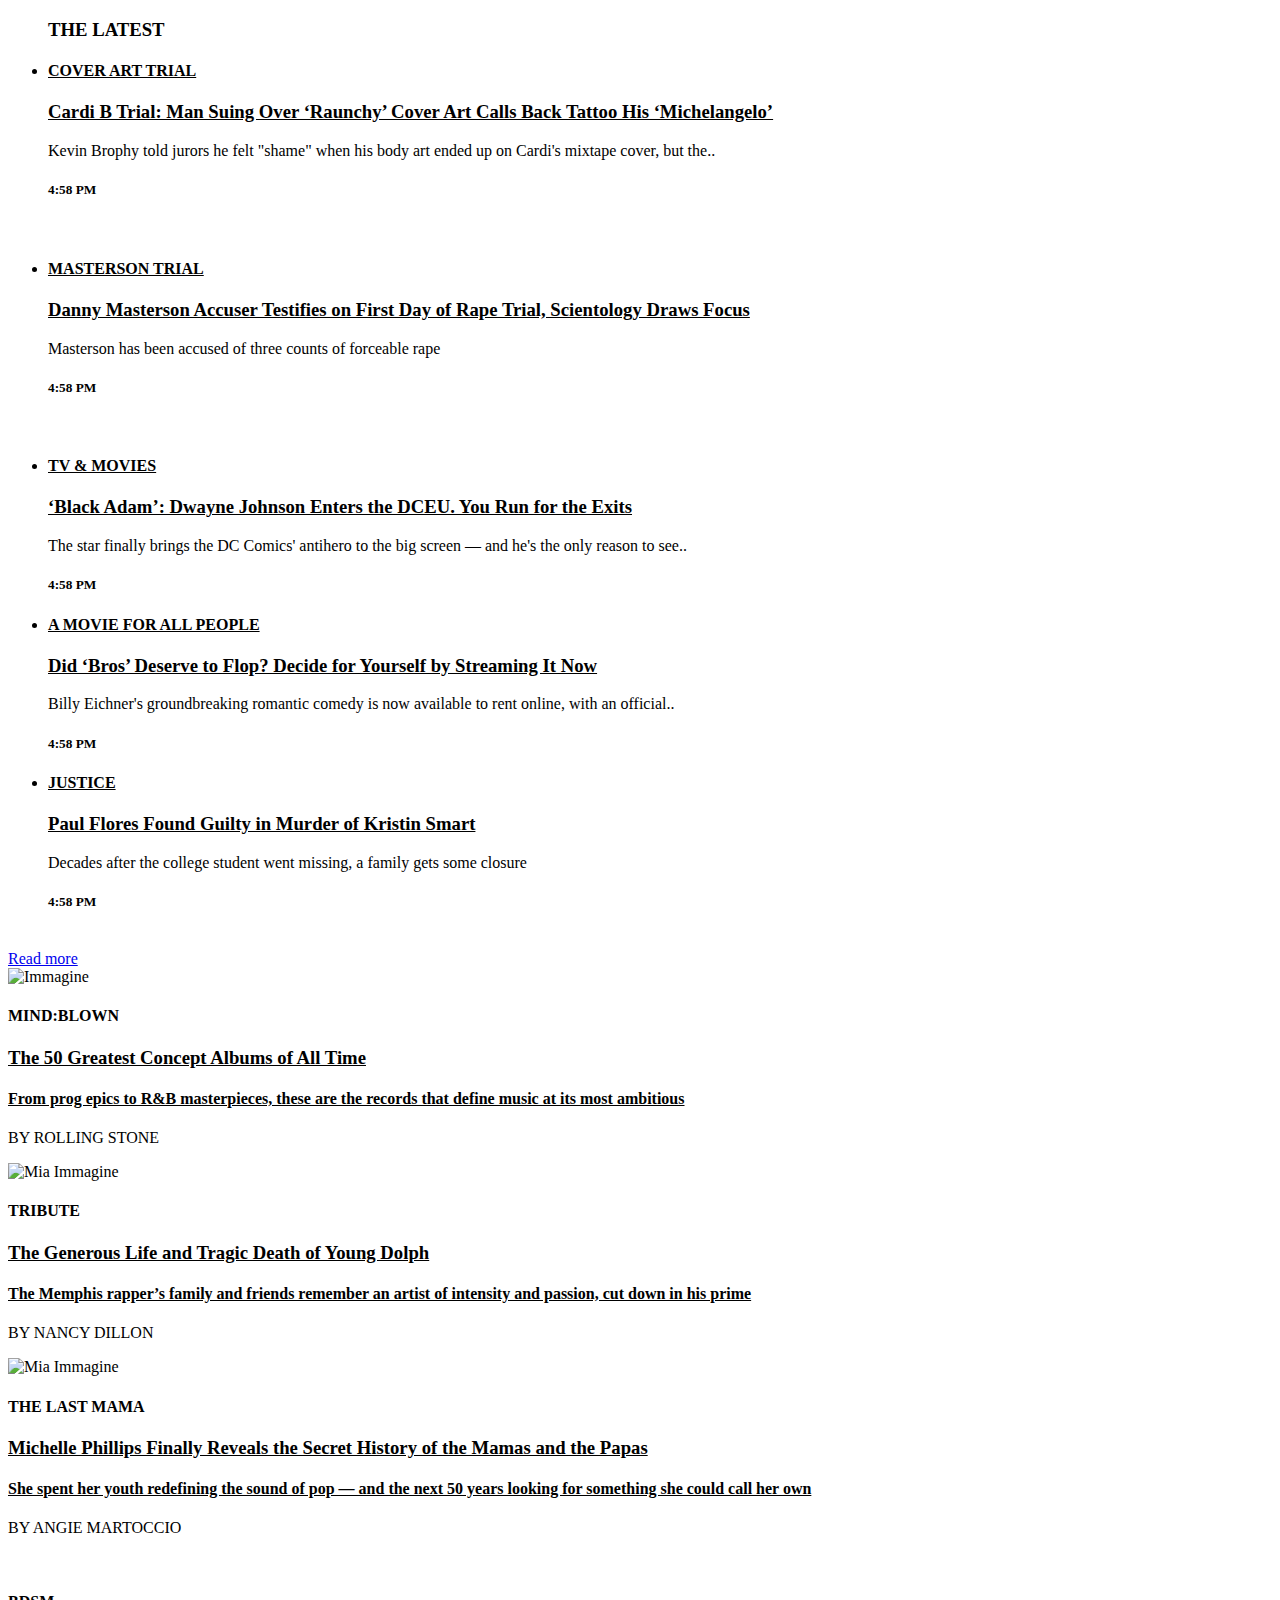
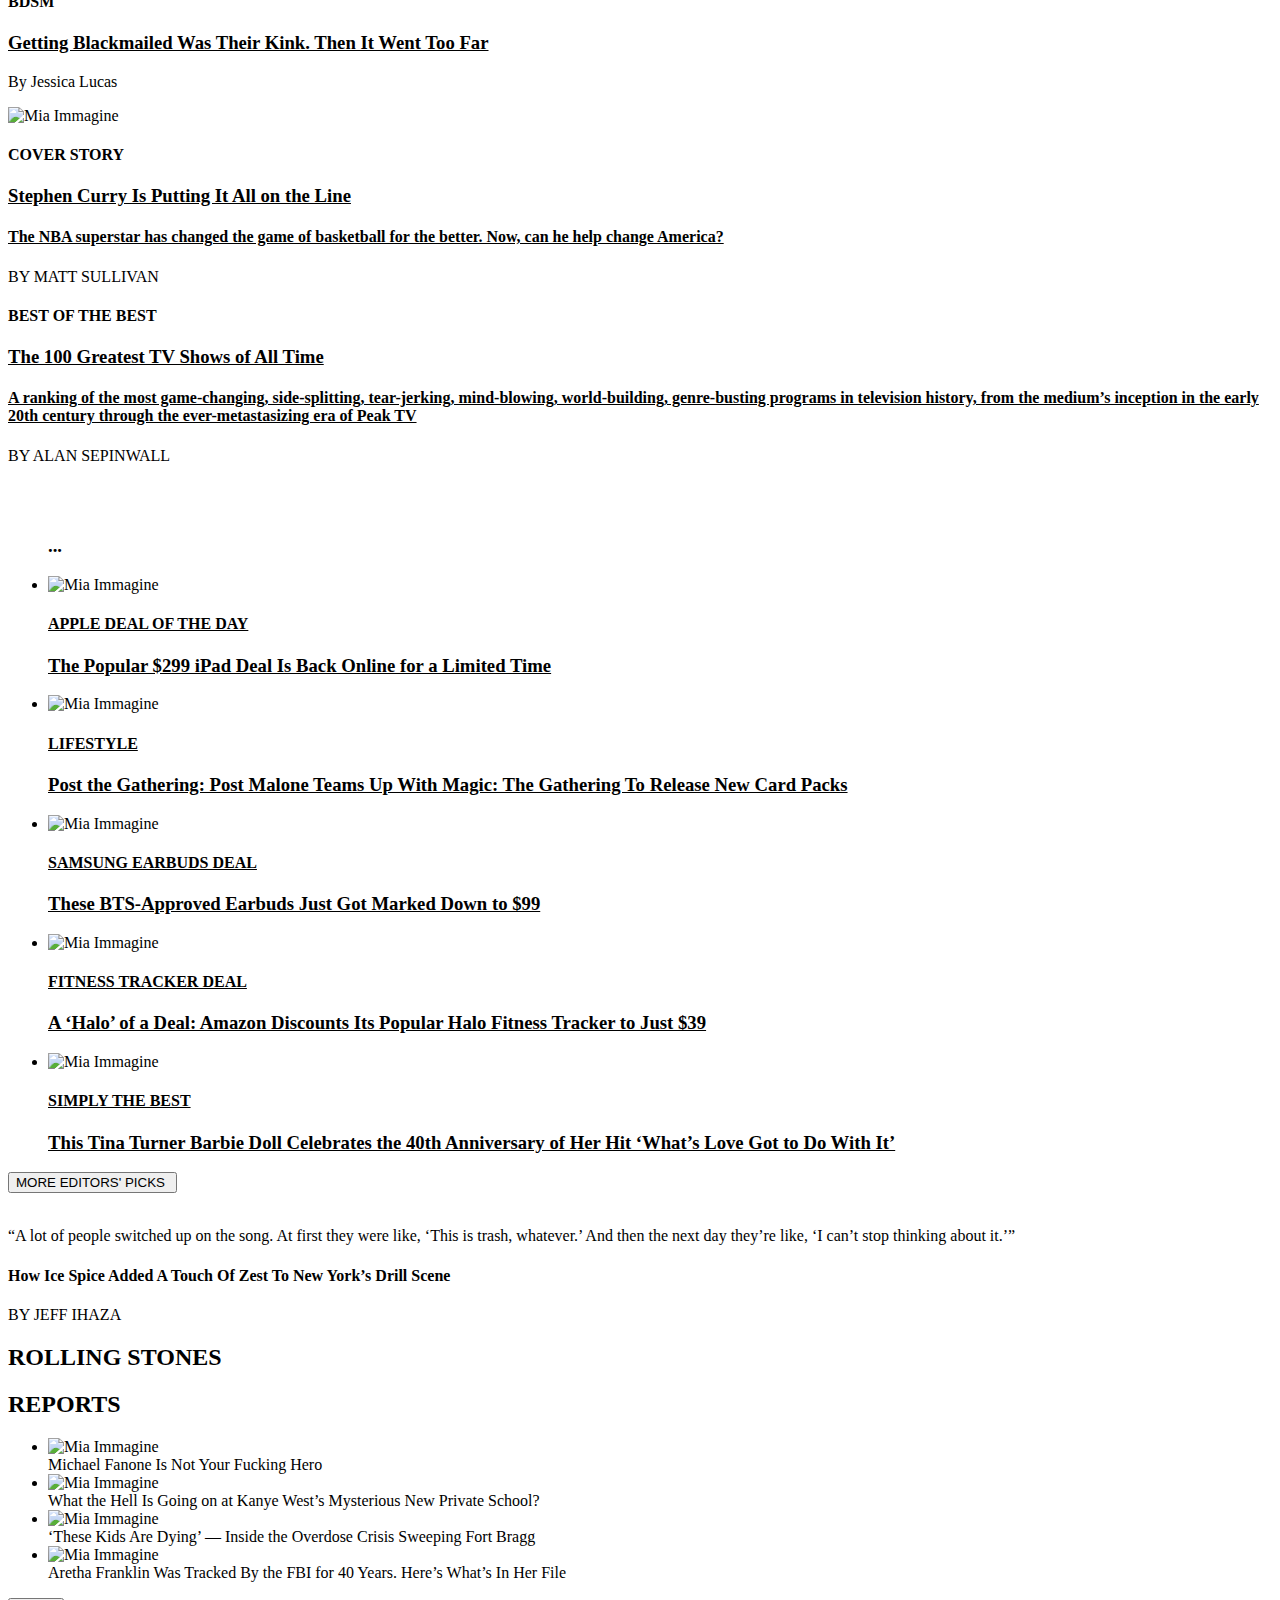
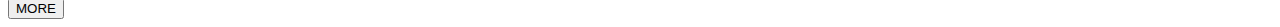
==== Index.html @ 1008a8c2 "Update Index.html" ====
<!DOCTYPE html>
<html lang="en">
<head>
    <meta charset="UTF-8">
    <meta http-equiv="X-UA-Compatible" content="IE=edge">
    <meta name="viewport" content="width=device-width, initial-scale=1.0">
    <title>Progetto RollingStone</title>
</head>
<body>
<div class="body2" >
 
     
    <div class="sideMenu"> 

    <section class="secondaryNews ">   
      

      <div> <ul> <h3 class="intTitle">THE LATEST</h3>
       
      <li>  <div><h4 class="Titlepost" ><strong><u>COVER ART TRIAL</u></strong></h4></div>
        <div><h3 class="title"><strong><u>Cardi B Trial: Man Suing Over ‘Raunchy’ Cover Art Calls Back Tattoo His ‘Michelangelo’</u></strong></h3></div>
        <div><p class="description">Kevin Brophy told jurors he felt "shame" when his body art ended up on Cardi's mixtape cover, but the..</p></div>
        <div><h5 class="timeDate">4:58 PM</h5>
      </li>  
    
       <br>     

      
       
        <li>  <div><h4 class="Titlepost" ><strong><u>MASTERSON TRIAL</u></strong></h4></div>
         <div><h3 class="title"><strong><u>Danny Masterson Accuser Testifies on First Day of Rape Trial, Scientology Draws Focus</u></strong></h3></div>
         <div><p class="description">Masterson has been accused of three counts of forceable rape</p></div>
         <div><h5 class="timeDate">4:58 PM</h5>
        </li>  

        <br>

        
       
        <li>  <div><h4 class="Titlepost" ><strong><u>TV & MOVIES</u></strong></h4></div>
         <div><h3 class="title"><strong><u>‘Black Adam’: Dwayne Johnson Enters the DCEU. You Run for the Exits</u></strong></h3></div>
         <div><p class="description">The star finally brings the DC Comics' antihero to the big screen — and he's the only reason to see.. </p></div>
         <div><h5 class="timeDate">4:58 PM</h5>
        </li>  


        <li><div><h4 class="Titlepost" ><strong><u>A MOVIE FOR ALL PEOPLE</u></strong></h4></div>
            <div><h3 class="title"><strong><u>Did ‘Bros’ Deserve to Flop? Decide for Yourself by Streaming It Now</u></strong></h3></div>
            <div><p class="description">Billy Eichner's groundbreaking romantic comedy is now available to rent online, with an official..</p></div>
            <div><h5 class="timeDate">4:58 PM</h5>
        </li>  

        <li> <div><h4 class="Titlepost" ><strong><u>JUSTICE</u></strong></h4></div>
            <div><h3 class="title"><strong><u>Paul Flores Found Guilty in Murder of Kristin Smart</u></strong></h3></div>
            <div><p class="description">Decades after the college student went missing, a family gets some closure</p></div>
            <div><h5 class="timeDate">4:58 PM</h5>
        </li>  

        </ul>

        <br>
        <span>
         <a href="https://www.rollingstone.com/2022/10/" class="readMore">

            Read more
         </a>
       
      </div></span>   

    </section>    
  
        </div > 

  <div class="contentPostPrimary">
  
    <section class="NewsCentralBorder"> 
        <div class="NewsCentralInner">
         <div class="primaryPost">
            <div class="imagePrimaryPost"><img src="https://www.rollingstone.com/wp-content/uploads/2022/10/concept-albums-2.jpg?w=680&h=453&crop=1" alt="Immagine"></div>
            <div><h4 class="TitlePost">MIND:BLOWN </h4></div>
            <div><h3 class="title" ><strong><u>The 50 Greatest Concept Albums of All Time</u></strong></h3></div>
            <div><h4 class="description"><strong><u>From prog epics to R&B masterpieces, these are the records that define music at its most ambitious</u></strong></h4></div>
            <div><p class="author">BY ROLLING STONE</p></div>
          </div> 
             <div class="primaryPost">
                <div class="imagePrimaryPostSide"><img src="https://www.rollingstone.com/wp-content/uploads/2022/10/9N6A0493-copyx.jpg?w=225&h=225&crop=1" alt="Mia Immagine"></div>
                <div><h4 class="TitlePost">TRIBUTE </h4></div>
                <div><h3 class="title" ><strong><u>The Generous Life and Tragic Death of Young Dolph</u></strong></h3></div>
                <div><h4 class="description"><strong><u>The Memphis rapper’s family and friends remember an artist
                    of intensity and passion, cut down in his prime</u></strong></h4></div>
                <div><p class="author">BY NANCY DILLON</p></div>
               
             </div>
                <div class="primaryPost">
                    <div class="imagePrimaryPostSide"><img src="https://www.rollingstone.com/wp-content/uploads/2022/10/RS_Michelle-Phillips-002-1.jpg?w=225&h=225&crop=1" alt="Mia Immagine"></div>
                    <div><h4 class="TitlePost">THE LAST MAMA </h4></div>
                    <div><h3 class="title" ><strong><u>Michelle Phillips Finally Reveals the Secret History of the Mamas and the Papas</u></strong></h3></div>
                    <div><h4 class="description"><strong><u>She spent her youth redefining the sound of pop — and the next 50 years looking for something she could call her own</u></strong></h4></div>
                    <div><p class="author">BY ANGIE MARTOCCIO</p></div>
                </div>   
            <br>

            <div class="primaryPost">
                <div><h4 class="TitlePost">BDSM </h4></div>
                <div><h3 class="title" ><strong><u> Getting Blackmailed Was Their Kink. Then It Went Too Far</u></strong></h3></div>
                <div> <p class="author">By Jessica Lucas </p></div>
               
            </div>    
            
        </div>

        <div class="NewsCentralDown">
            <div class="primaryPost">
                <div class="imagePrimaryPost"><img src="https://www.rollingstone.com/wp-content/uploads/2022/09/Q194_AWA_StephenCurryXRollingStone_018_08_FNL_HPcrop.jpg?w=680&h=453&crop=1" alt="Mia Immagine"></div> 
               <div><h4 class="TitlePost">COVER STORY </h4></div>
               <div><h3 class="title" ><strong><u>Stephen Curry Is Putting It All on the Line</u></strong></h3></div>
               <div><h4 class="description"><strong><u>The NBA superstar has changed the game of basketball for the better. Now, can he help change America?</u></strong></h4></div>
               <div><p class="author">BY MATT SULLIVAN</p></div>
             </div> 

                <div class="primaryPost">
                   <div><h4 class="TitlePost">BEST OF THE BEST</h4></div>
                   <div><h3 class="title" ><strong><u>The 100 Greatest TV Shows of All Time</u></strong></h3></div>
                   <div><h4 class="description"><strong><u>A ranking of the most game-changing, side-splitting, tear-jerking, mind-blowing, world-building,
                     genre-busting programs in television history, from the medium’s inception in the early 20th century through the ever-metastasizing era of Peak TV</u></strong></h4></div>
                   <div><p class="author">BY ALAN SEPINWALL</p></div>
                </div>            
        </div>        

     </section>
    </div> 

        <br> <br>
    
  <section>    
   <div class="storyGrid">

        <div class="reccomends">
            <div> <ul> <h3 class="intTitle">...</h3>
       
            <li> 
                <div class="imageIconPost"><img src="https://www.rollingstone.com/wp-content/uploads/2022/08/best-ipad-deal.jpg?w=225&h=225&crop=1&resize=300%2C300" alt="Mia Immagine"></div>
                 <div><h4 class="Titlepost" ><strong><u>APPLE DEAL OF THE DAY</u></strong></h4></div>
              <div><h3 class="title"><strong><u>The Popular $299 iPad Deal Is Back Online for a Limited Time</u></strong></h3></div>
             
            </li>  
          
            <li> 
                <div class="imageIconPost"><img src="https://www.rollingstone.com/wp-content/uploads/2022/10/Posts-Citadel-art.jpg?w=225&h=225&crop=1" alt="Mia Immagine"></div>
                 <div><h4 class="Titlepost" ><strong><u>LIFESTYLE</u></strong></h4></div>
                <div><h3 class="title"><strong><u>Post the Gathering: Post Malone Teams Up With Magic: The Gathering To Release New Card Packs</u></strong></h3></div>
               
              </li>  

              <li> 
                <div class="imageIconPost"><img src="https://www.rollingstone.com/wp-content/uploads/2022/10/bts-samsung-galaxy-buds-deal.webp?w=225&h=225&crop=1" alt="Mia Immagine"></div>
                 <div><h4 class="Titlepost" ><strong><u>SAMSUNG EARBUDS DEAL</u></strong></h4></div>
                <div><h3 class="title"><strong><u>These BTS-Approved Earbuds Just Got Marked Down to $99</u></strong></h3></div>
               
              </li>  
            
              <li> 
                <div class="imageIconPost"><img src="https://www.rollingstone.com/wp-content/uploads/2021/11/Halo_App_and_Halo_Band.jpeg?w=225&h=225&crop=1" alt="Mia Immagine"></div>
                 <div><h4 class="Titlepost" ><strong><u>FITNESS TRACKER DEAL</u></strong></h4></div>
                <div><h3 class="title"><strong><u>A ‘Halo’ of a Deal: Amazon Discounts Its Popular Halo Fitness Tracker to Just $39</u></strong></h3></div>
               
              </li>  
              <li>
                <div class="imageIconPost"><img src="https://www.rollingstone.com/wp-content/uploads/2022/10/HCB98_W_22_260.jpg?w=225&h=225&crop=1" alt="Mia Immagine"></div> 
                 <div><h4 class="Titlepost" ><strong><u>SIMPLY THE BEST</u></strong></h4></div>
                <div><h3 class="title"><strong><u>This Tina Turner Barbie Doll Celebrates the 40th Anniversary of Her Hit ‘What’s Love Got to Do With It’</u></strong></h3></div>
               
              </li>  
              
            </div>
        </div>
   </div>    
    <form action="" target="" class="button">
        <input type="submit"value="MORE EDITORS' PICKS ">
    </form>

  </section>

  <br>

  <section class="storyQuote">
   <div>
    <div class="TitlePost">
      <p>“A lot of people switched up on the song.
         At first they were like, ‘This is trash, whatever.’ And then the next day they’re like, ‘I can’t stop thinking about it.’”</p>  
    </div>
    <div class="description">
        <h4>How Ice Spice Added A Touch Of Zest To New York’s Drill Scene</h4>
    </div>
    <div><p class="author">  BY JEFF IHAZA</p></div>

   </div>
  </section>

  <section class="report">
    <div class="Titlepost">
        <h2>ROLLING STONES</h2>
        <h2>REPORTS</h2>
    </div>
    <div class="specialLogo">

    </div>

    <div>
     <ul>
        <li>
            <div class="imageIconReport"><img src="https://www.rollingstone.com/wp-content/uploads/2022/10/michael_fanone_0050_FINAL.jpg?w=318&h=212&crop=1" alt="Mia Immagine"></div> 
         <div class="title">Michael Fanone Is Not Your Fucking Hero</div>
        </li>
        <li>  
            <div class="imageIconReport"><img src="https://www.rollingstone.com/wp-content/uploads/2022/09/kanye-school-donda-academy_1800.jpg?w=318&h=212&crop=1&resize=300%2C200" alt="Mia Immagine"></div> 
            <div class="title">What the Hell Is Going on at Kanye West’s Mysterious New Private School?</div>
           </li>
        <li> 
            <div class="imageIconReport"><img src="https://www.rollingstone.com/wp-content/uploads/2022/09/fentanyl2.jpg?w=318&h=212&crop=1" alt="Mia Immagine"></div>  
            <div class="title">‘These Kids Are Dying’ — Inside the Overdose Crisis Sweeping Fort Bragg</div>
        </li>  
        
        <li>
            <div class="imageIconReport"><img src="https://www.rollingstone.com/wp-content/uploads/2022/09/aretha-franklin-foia-docs.jpg?w=318&h=212&crop=1&resize=300%2C200" alt="Mia Immagine"></div>   
            <div class="title">Aretha Franklin Was Tracked By the FBI for 40 Years. Here’s What’s In Her File</div>
        </li>

     </ul>  
        
    </div>
    
    <form action="" target="" class="button">
        <input type="submit"value="MORE">
    </form>

  </section>








</div>

    
</body>
</html>
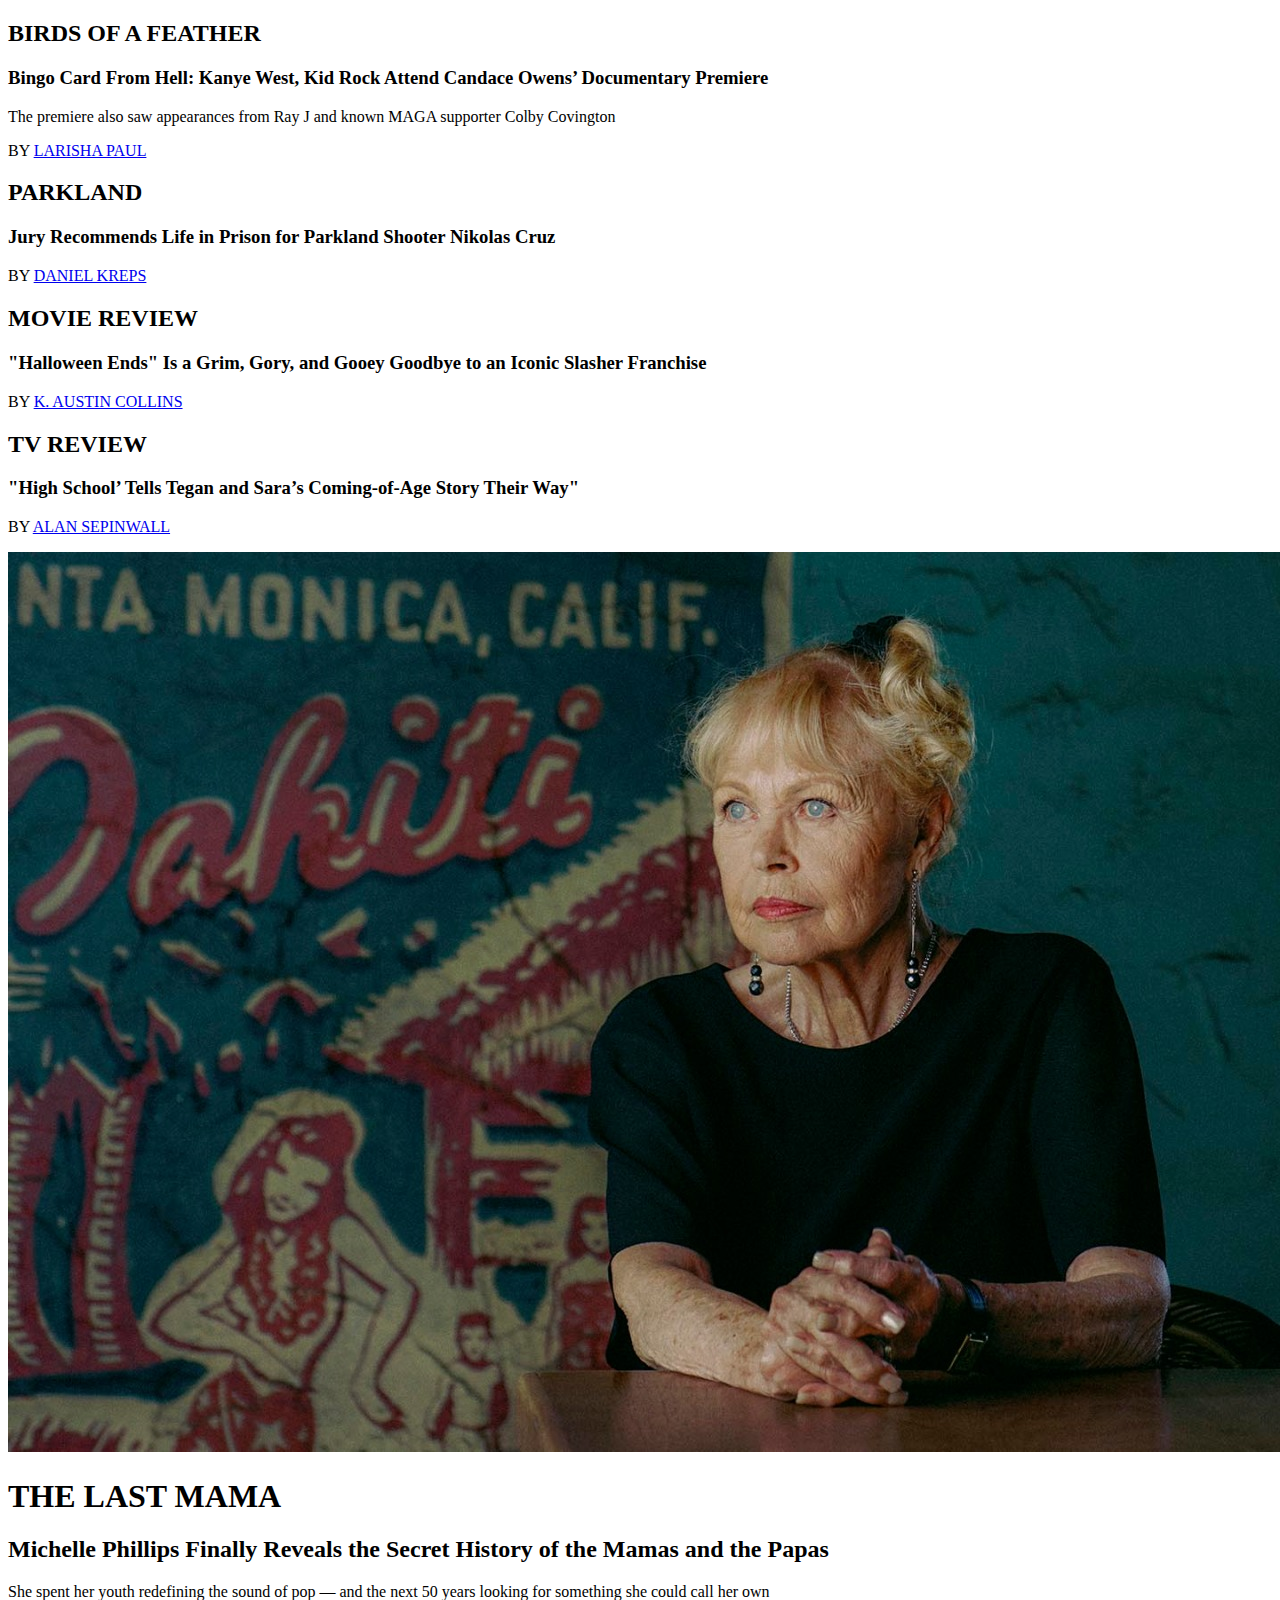
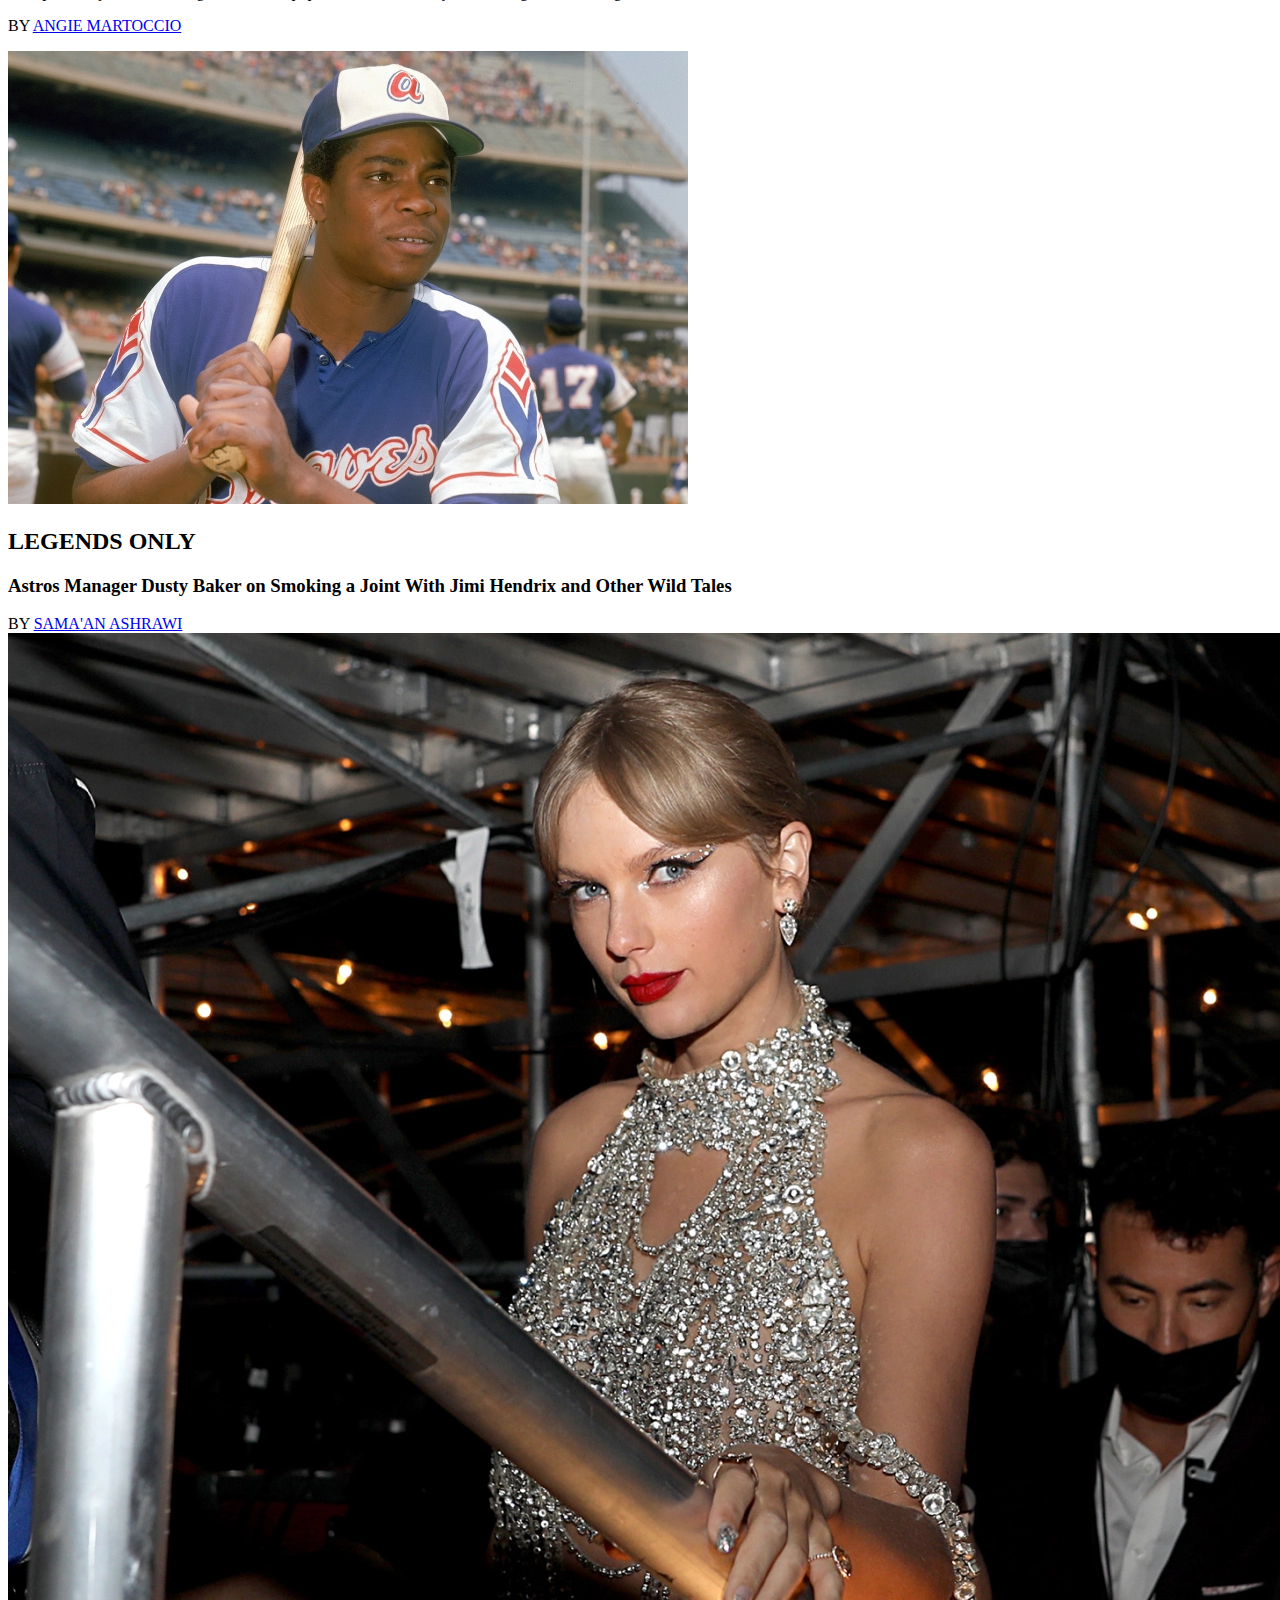
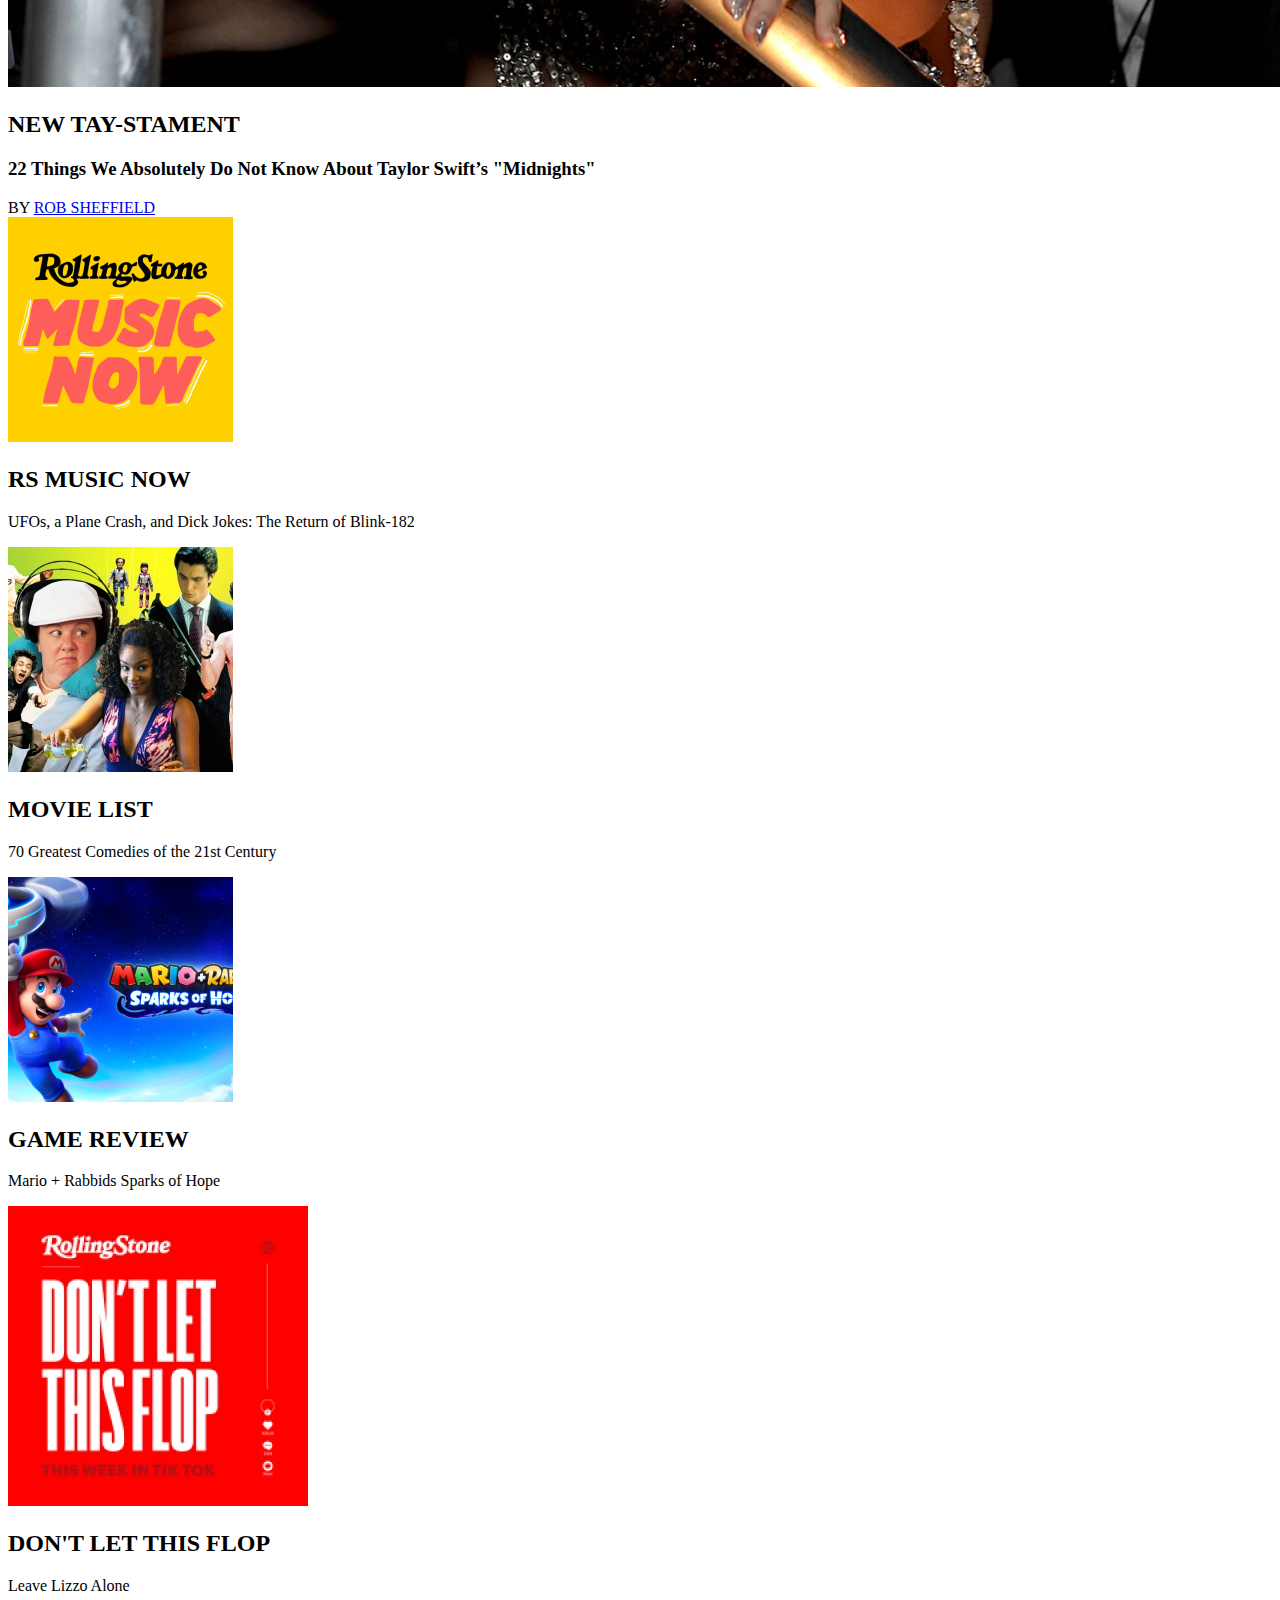
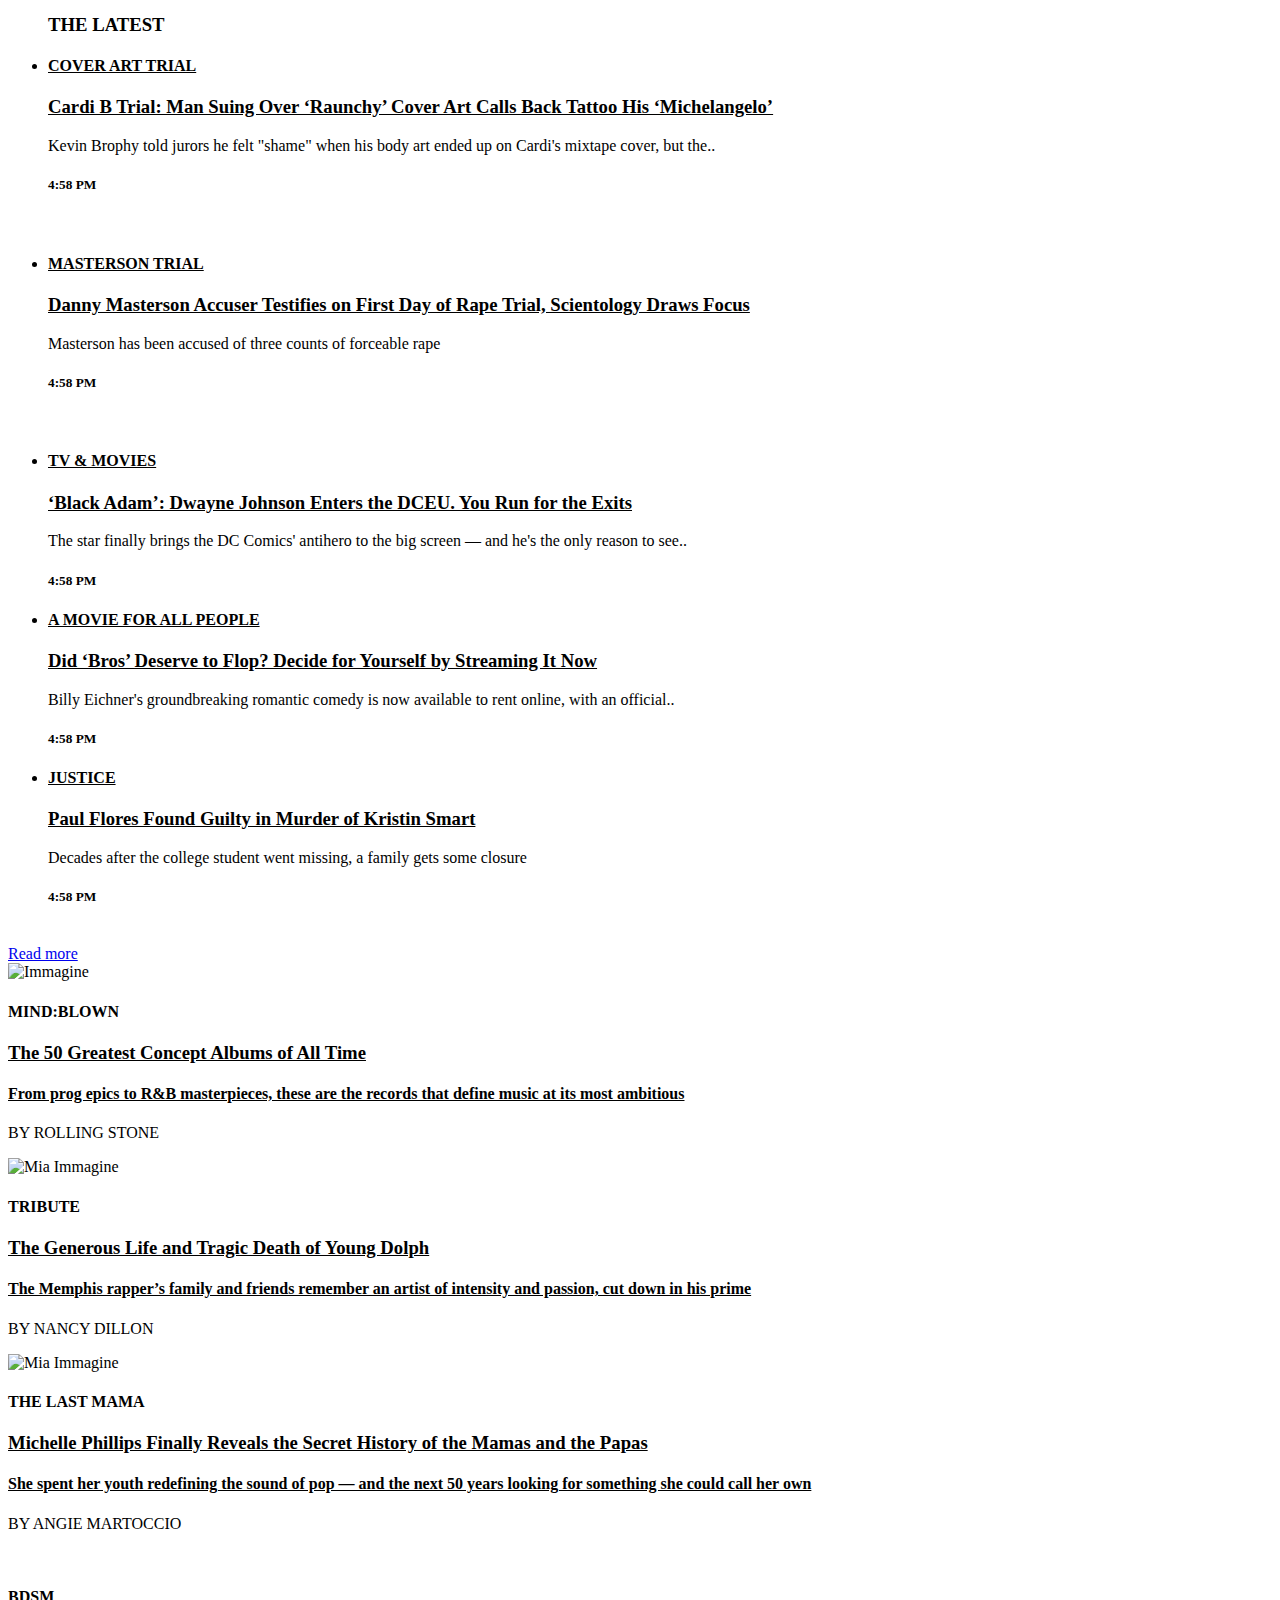
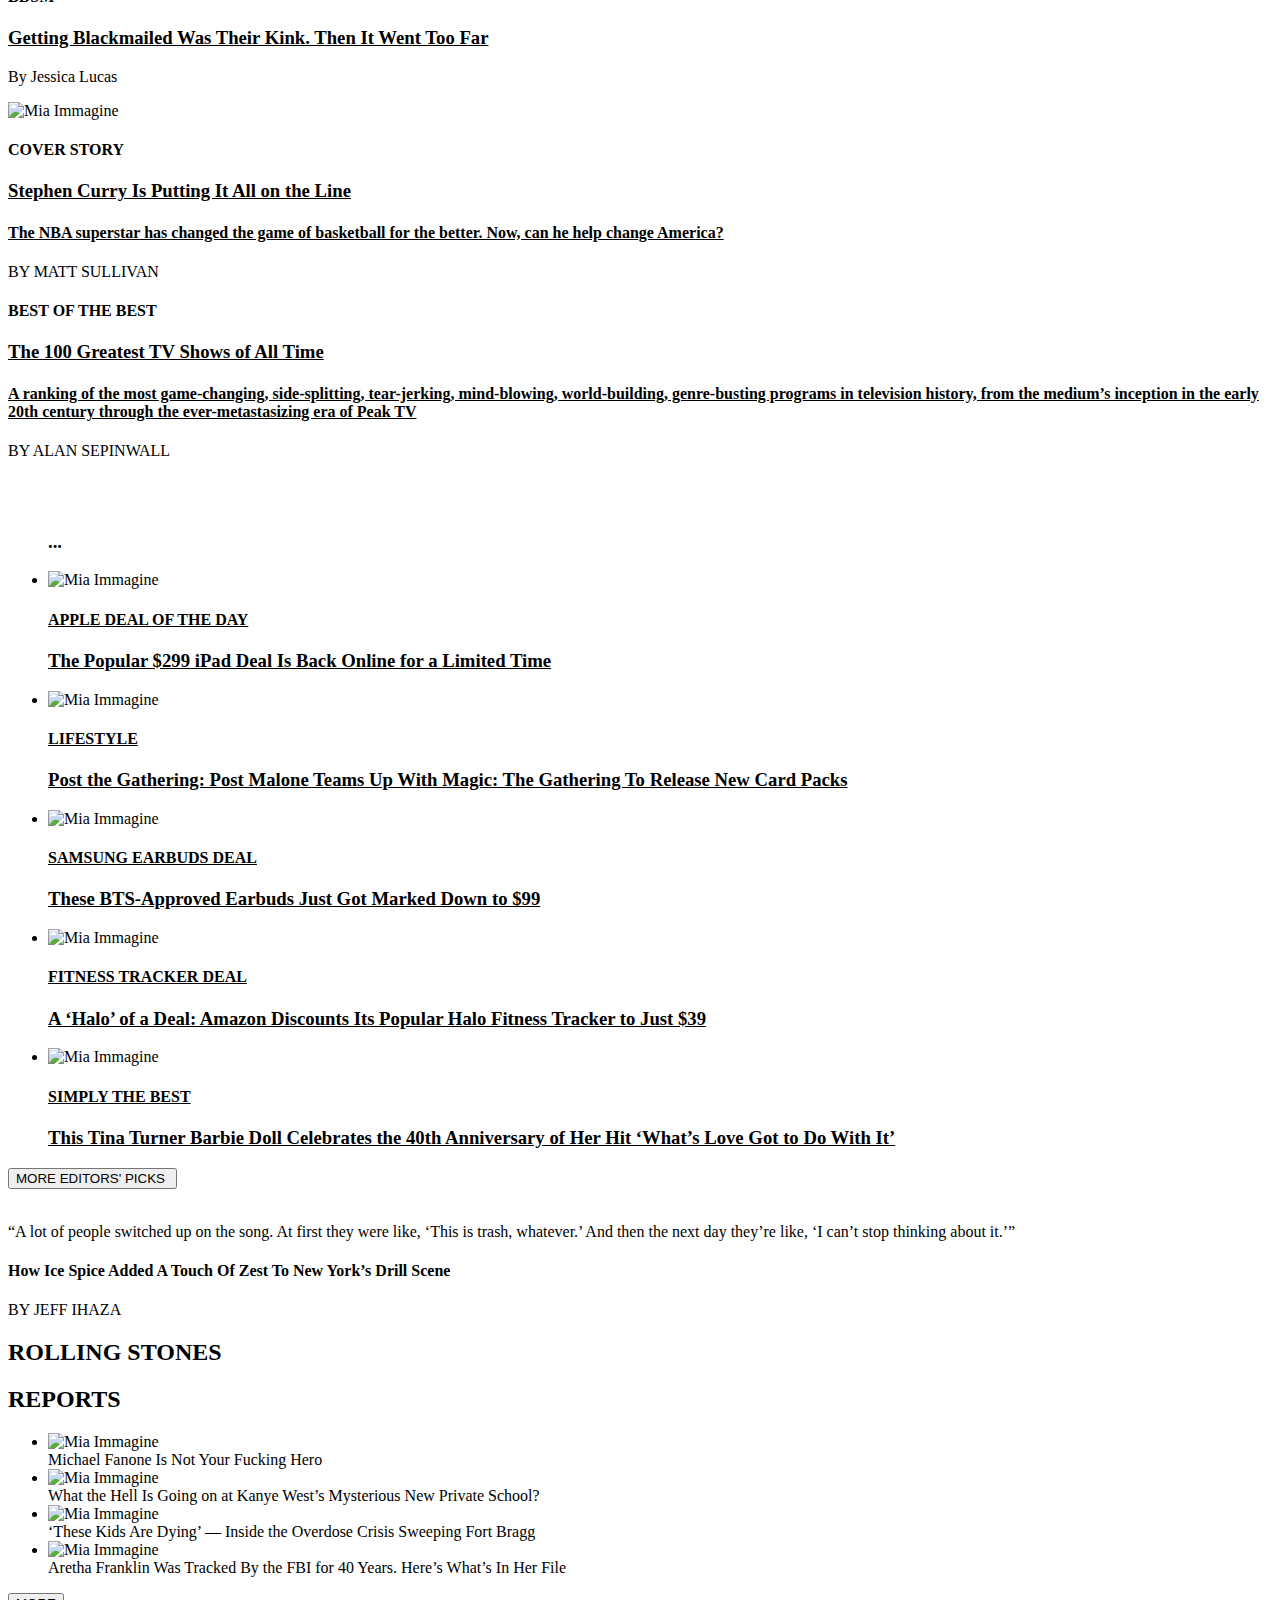
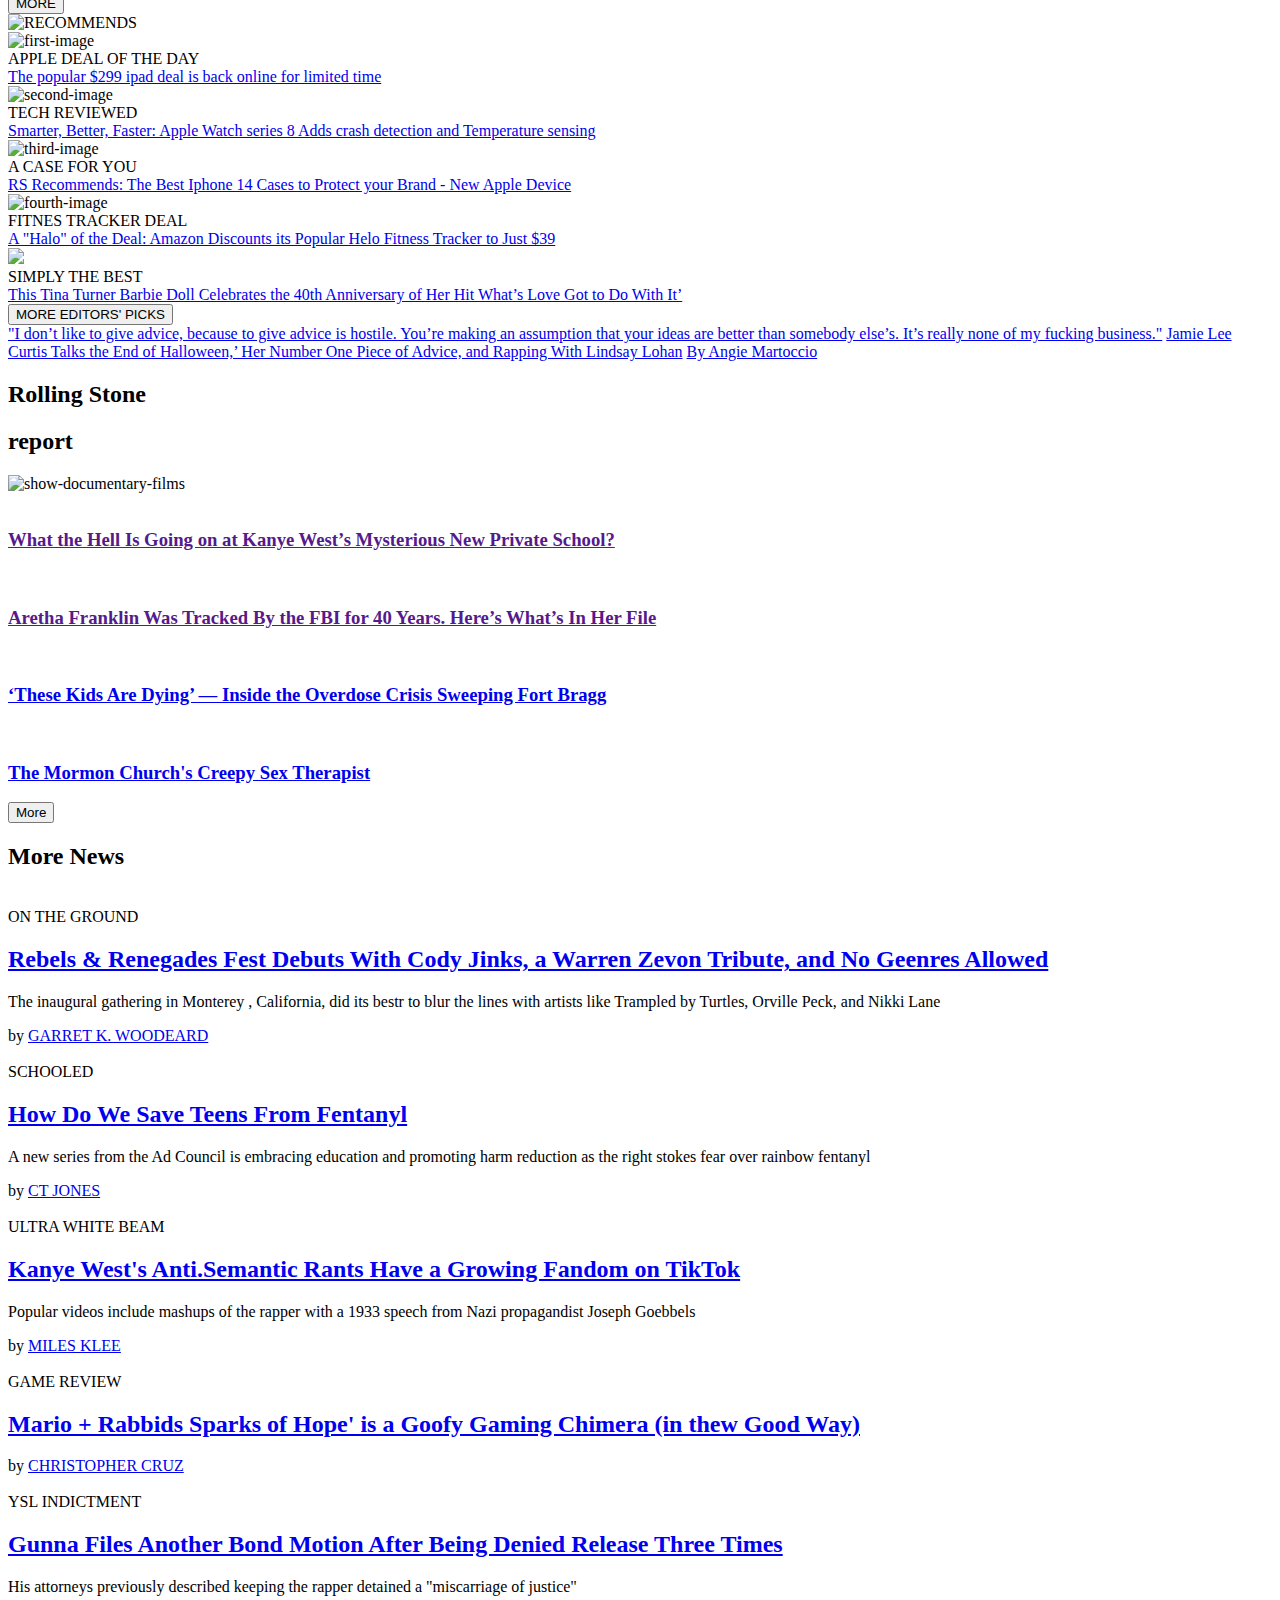
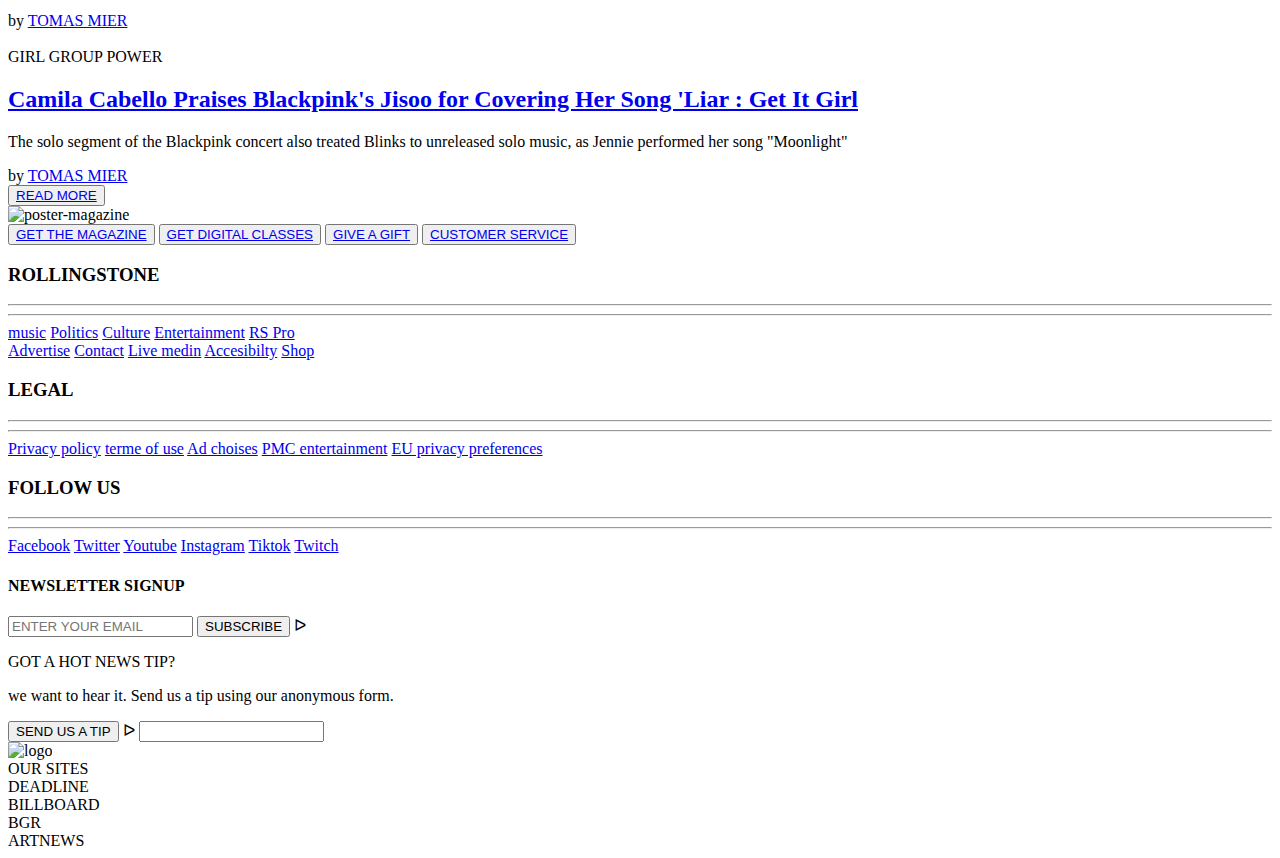
==== commit 0472afdb: "Update Index.html" ====
--- a/Index.html
+++ b/Index.html
@@ -7,6 +7,179 @@
     <title>Progetto RollingStone</title>
 </head>
 <body>
+    <section class="body1-wrapper">   <!--•••••••••• Body 1 // Silvio ••••••••••--> 
+            
+            <div class="body1-container">
+
+                <div class="body1-left">    <!--•••••••••• Sezione laterale sinistra ••••••••••-->
+                    
+                    <div class="body1-left-vertical-line-left"></div>  <!--Linee laterali, ma potrebbero essere fatte con il border del div genitore-->
+                    <div class="body1-left-vertical-line-right"></div>
+                    
+                    <div class="body1-left-news1">
+
+                        <div class="body1-left-news1-title">
+                            <h2>BIRDS OF A FEATHER</h2></div>
+                        <div class="body1-left-news1-title-lines"></div>
+                        <div class="body1-left-news1-subtitle">
+                            <h3>Bingo Card From Hell: Kanye West, Kid Rock Attend 
+                                Candace Owens’ Documentary Premiere
+                            </h3>
+                        </div>
+                        <div class="body1-left-news1-description">
+                            <p>The premiere also saw appearances from Ray J and known 
+                                MAGA supporter Colby Covington
+                            </p>
+                        </div>
+                        <div class="body1-left-news1-author">
+                            <p>BY <a href="https://someurl.com">LARISHA PAUL</a></p>
+                        </div>
+
+                    </div>
+
+                    <div class="body1-left-news2">
+
+                        <div class="body1-left-news2-title">
+                            <h2>PARKLAND</h2></div>
+                        <div class="body1-left-news2-title-lines"></div>
+                        <div class="body1-left-news2-subtitle">
+                            <h3>Jury Recommends Life in Prison for Parkland Shooter Nikolas Cruz</h3>
+                        </div>
+                        <div class="body1-left-news2-author">
+                            <p>BY <a href="https://someurl.com">DANIEL KREPS</a></p>
+                        </div>
+
+                    </div>
+
+                    <div class="body1-left-news3">
+
+                        <div class="body1-left-news3-title">
+                            <h2>MOVIE REVIEW</h2></div>
+                        <div class="body1-left-news3-title-lines"></div>
+                        <div class="body1-left-news3-subtitle">
+                            <h3>"Halloween Ends" Is a Grim, Gory, and Gooey Goodbye to 
+                                an Iconic Slasher Franchise</h3>
+                        </div>
+                        <div class="body1-left-news3-author">
+                            <p>BY <a href="https://someurl.com">K. AUSTIN COLLINS</a></p>
+                        </div>
+
+                    </div>
+
+                    <div class="body1-left-news4">
+
+                        <div class="body1-left-news4-title">
+                            <h2>TV REVIEW</h2></div>
+                        <div class="body1-left-news4-title-lines"></div>
+                        <div class="body1-left-news4-subtitle">
+                            <h3>"High School’ Tells Tegan and Sara’s Coming-of-Age Story Their Way"</h3>
+                        </div>
+                        <div class="body1-left-news4-author">
+                            <p>BY <a href="https://someurl.com">ALAN SEPINWALL</a></p>
+                        </div>
+
+                    </div>
+
+                </div>
+
+
+                <div class="body1-center">  <!--•••••••••• Sezione Centrale ••••••••••-->
+
+                    <div class="body1-center-image"><img src="images/michelle-phillips.jpeg" alt="Michelle Phillips"></div>
+                    <div class="body1-center-title"><h1>THE LAST MAMA</h1></div>
+                    <div class="body1-center-subtitle"><h2>Michelle Phillips Finally Reveals the 
+                        Secret History of the Mamas and the Papas</h2>
+                    </div>
+                    <div class="body1-center-description">
+                        <p>
+                            She spent her youth redefining the sound of pop — and the next 50 years looking 
+                            for something she could call her own
+                        </p>
+                    </div>
+                    <div class="body1-center-author"><p>BY <a href="https://someurl.com">ANGIE MARTOCCIO</a></p></div>
+               
+                </div>
+
+
+                <div class="body1-right">   <!--•••••••••• Sezione laterale destra ••••••••••-->
+
+                    <div class="body1-right-story1">
+
+                        <div class="body1-right-story1-image"><img src="images/dusty-baker.webp" alt="Dusty Baker"></div>
+                        <div class="body1-right-story1-title"><h2>LEGENDS ONLY</h2></div>
+                        <div class="body1-right-story1-subtitle"><h3>Astros Manager Dusty Baker on Smoking a Joint With 
+                            Jimi Hendrix and Other Wild Tales</h3></div>
+                        <div class="body1-right-story1-author">BY <a href="https://someurl.com">SAMA'AN ASHRAWI</a></div>
+
+                    </div>
+
+                    <div class="body1-right-story2">
+
+                        <div class="body1-right-story2-image"><img src="images/taylor-swift.webp" alt="Dusty Baker"></div>
+                        <div class="body1-right-story2-title"><h2>NEW TAY-STAMENT</h2></div>
+                        <div class="body1-right-story2-subtitle"><h3>22 Things We Absolutely Do Not Know About 
+                            Taylor Swift’s "Midnights"</h3></div>
+                        <div class="body1-right-story2-author">BY <a href="https://someurl.com">ROB SHEFFIELD</a></div>
+
+                    </div>
+            
+
+                </div>
+
+
+                <div class="body1-bottom">  <!--•••••••••• Sezione di fondo ••••••••••-->
+
+                    <div class="body1-bottom-card1">
+
+                        <div class="body1-bottom-card1-image"><img src="images/Rolling-Stone-Music-Now.webp" alt="Rolling Stone Music Now"/></div>
+                        <div class="body1-bottom-card1-title"><h2>RS MUSIC NOW</h2></div>
+                        <div class="body1-bottom-card1-line"></div>
+                        <div class="body1-bottom-card1-subtitle"><p>UFOs, a Plane Crash, and Dick Jokes: The Return of Blink-182</p></div>
+
+                    </div>
+
+                    <div class="body1-bottom-card2">
+
+                        <div class="body1-bottom-card2-image"><img src="images/comedies.webp" alt="Movie List"></div>
+                        <div class="body1-bottom-card2-title"><h2>MOVIE LIST</h2></div>
+                        <div class="body1-bottom-card2-line"></div>
+                        <div class="body1-bottom-card2-subtitle"><p>70 Greatest Comedies of the 21st Century</p></div>
+
+                    </div>
+
+                    <div class="body1-bottom-card3">
+
+                        <div class="body1-bottom-card3-image"><img src="images/game-review.webp" alt="Game Review"></div>
+                        <div class="body1-bottom-card3-title"><h2>GAME REVIEW</h2></div>
+                        <div class="body1-bottom-card3-line"></div>
+                        <div class="body1-bottom-card3-subtitle"><p>Mario + Rabbids Sparks of Hope</p></div>
+
+                    </div>
+
+                    <div class="body1-bottom-card4">
+
+                        <div class="body1-bottom-card4-image"><img src="images/Dont-Let-This-Flop.webp" alt="Don't Let This Stop"></div>
+                        <div class="body1-bottom-card4-title"><h2>DON'T LET THIS FLOP</h2></div>
+                        <div class="body1-bottom-card4-line"></div>
+                        <div class="body1-bottom-card4-subtitle"><p>Leave Lizzo Alone</p></div>
+
+                    </div>
+
+                </div> 
+
+            </div>
+
+        </section>
+ 
+    
+    
+    
+    
+    
+    
+    
+    
+    
 <div class="body2" >
  
      
@@ -236,15 +409,268 @@
 
   </section>
 
-
-
-
-
-
-
-
 </div>
 
-    
+
+ <!-- BODY 3 YARI -->
+
+<div class="recommends-section">
+    <div class="recommends-image">
+        <img src="#" alt="RECOMMENDS">
+    </div>
+    <div class="recommends-article">
+        <div class="recommends-first">
+            <img src="https://www.rollingstone.com/wp-content/uploads/2022/08/best-ipad-deal.jpg?w=225&h=225&crop=1&resize=300%2C300" alt="first-image"><br>
+            <span>APPLE DEAL OF THE DAY</span> <br>
+            <a href="#">The popular $299 ipad deal is back online for limited time</a>
+        </div>
+        <div class="recommends-second">
+            <img src="https://www.rollingstone.com/wp-content/uploads/2022/10/Posts-Citadel-art.jpg?w=225&h=225&crop=1" alt="second-image"><br>
+            <span>TECH REVIEWED</span><br>
+            <a href="#">Smarter, Better, Faster: Apple Watch series 8 Adds crash detection and Temperature sensing</a>
+        </div>
+        <div class="recommends-third">
+            <img src="https://www.rollingstone.com/wp-content/uploads/2022/10/bts-samsung-galaxy-buds-deal.webp?w=225&h=225&crop=1" alt="third-image"><br>
+            <span>A CASE FOR YOU</span><br>
+            <a href="#">RS Recommends: The Best Iphone 14 Cases to Protect your Brand - New Apple Device</a>
+        </div>
+        <div class="recommends-fourth">
+            <img src="https://www.rollingstone.com/wp-content/uploads/2021/11/Halo_App_and_Halo_Band.jpeg?w=225&h=225&crop=1" alt="fourth-image"><br>
+            <span>FITNES TRACKER DEAL</span> <br>
+            <a href="#"> A "Halo" of the Deal: Amazon Discounts its Popular Helo Fitness Tracker to Just $39</a>
+        </div>
+        <div class="recommends-five">
+            <img src="https://www.rollingstone.com/wp-content/uploads/2022/10/HCB98_W_22_260.jpg?w=225&h=225&crop=1"><br>
+            <span>SIMPLY THE BEST</span> <br>
+            <a href="#"> This Tina Turner Barbie Doll Celebrates the 40th Anniversary of Her Hit What’s Love Got to Do With It’</a>
+        </div>
+    </div>
+    <div class="more-editors">
+        <button> <a href="#"></a>MORE EDITORS' PICKS</button>
+    </div>
+</div>       
+
+<section class="testimonial">
+    <div class="line-space"></div> 
+    <div class="second-line-space"></div>
+    <div>
+        <a href="#">"I don’t like to give advice, because to give advice is hostile. You’re making an assumption that your ideas are better than somebody else’s. It’s really none of my fucking business."</a>
+        <a href="#">Jamie Lee Curtis Talks the End of Halloween,’ Her Number One Piece of Advice, and Rapping With Lindsay Lohan</a>
+        <a href="#">By Angie Martoccio</a>
+    </div>
+</section>
+
+<section class="reports">
+   <div class="line-space"></div> 
+   <div class="second-line-space"></div>
+
+        <div class="report-section">
+            <div class="rolling-report">
+                <h2>Rolling Stone</h2>
+                <h2>report</h2>
+                <img src="#" alt="show-documentary-films">
+            </div>
+            <div class="report-article">
+                <img src="https://www.rollingstone.com/wp-content/uploads/2022/09/kanye-school-donda-academy_1800.jpg?w=318&h=212&crop=1&resize=300%2C200" alt="">
+                <h3><a href="">What the Hell Is Going on at Kanye West’s Mysterious New Private School?</a></h3>
+            </div>
+            <div class="report-article">
+                <img src="https://www.rollingstone.com/wp-content/uploads/2022/09/aretha-franklin-foia-docs.jpg?w=318&h=212&crop=1&resize=300%2C200" alt="">
+                <h3><a href="">Aretha Franklin Was Tracked By the FBI for 40 Years. Here’s What’s In Her File	</a></h3>
+            </div>
+            <div class="report-article">
+                <img src="https://www.rollingstone.com/culture/culture-features/inside-the-overdose-crisis-sweeping-fort-bragg-1396298/" alt="">
+                <h3><a href="#">&#8216;These  Kids Are Dying&#8217; — Inside the Overdose Crisis Sweeping Fort Bragg</a></h3>
+            </div>
+            <div class="report-article">
+                <img src="https://www.rollingstone.com/wp-content/uploads/2022/09/mormon-church-abuse.jpg?w=318&h=212&crop=1&resize=300%2C200" alt="">
+                <h3><a href="#">The Mormon Church's Creepy Sex Therapist</a></h3>
+            </div>
+        </div>
+    <div class="report-more-buttom">
+        <button type="button"> More</button>
+    </div>
+</section>
+
+ 
+<section class="more-news"> 
+   <div class="line-space"></div> 
+   <div class="second-line-space"></div>
+    <div>
+        <h2> More News</h2>
+    </div>
+    <div class="more-news-list">
+        <div class="news-article">
+            <div>
+                <img src="https://www.rollingstone.com/wp-content/uploads/2022/10/CODY_JINKS_REBELS__RENEGADES_SUNDAY_10_16_2022_PROPIXMEDIALIVE_-21-2.jpg?w=680&h=453&crop=1" alt="">
+            </div>
+            <div>
+                <span class="news-category"> ON THE GROUND</span>
+                <h2> <a href="#">Rebels & Renegades Fest Debuts With Cody  Jinks, a Warren Zevon Tribute, and No Geenres Allowed</a></h2>
+                <P>The inaugural gathering in Monterey , California, did its bestr to blur the lines with artists like Trampled by Turtles, Orville Peck, and Nikki  Lane  </P>
+                <span class="news-author"> by <a href="#">GARRET K. WOODEARD</a></span>
+            </div>
+        </div>  
+        <div class="news-article">
+            <div>
+                <img src="https://www.rollingstone.com/wp-content/uploads/2022/10/Real-Deal-on-Fentanyl.jpg?w=680&h=453&crop=1" alt="">
+            </div>
+            <div>
+                <span class="news-category"> SCHOOLED</span>
+                <h2> <a href="#">How Do We Save Teens From Fentanyl</a></h2>
+                <P>A new series from the Ad Council is embracing education and promoting harm reduction as the right stokes fear over rainbow fentanyl  </P>
+                <span class="news-author"> by <a href="#">CT JONES</a></span>
+            </div>
+        </div>
+        <div class="news-article">
+            <div>
+                <img src="https://www.rollingstone.com/wp-content/uploads/2022/10/kanye-west-tiktok.jpg?w=680&h=453&crop=1" alt="">
+            </div>
+            <div>
+                <span class="news-category"> ULTRA WHITE BEAM</span>
+                <h2> <a href="#">Kanye West's Anti.Semantic Rants Have a Growing Fandom on TikTok</a></h2>
+                <P>Popular videos include mashups of the rapper with a 1933 speech from Nazi propagandist Joseph Goebbels  </P>
+                <span class="news-author"> by <a href="#">MILES KLEE</a></span>
+            </div>
+        </div>
+        <div class="news-article">
+            <div>
+                <img src="https://www.rollingstone.com/wp-content/uploads/2022/10/Untitled-1.png?w=680&h=453&crop=1" alt="">
+            </div>
+            <div>
+                <span class="news-category"> GAME REVIEW</span>
+                <h2> <a href="#">Mario + Rabbids Sparks of Hope' is a Goofy Gaming Chimera (in thew Good Way)</a></h2>
+                <span class="news-author"> by <a href="#">CHRISTOPHER CRUZ</a></span>
+            </div>
+        </div>
+        <div class="news-article">
+            <div>
+                <img src="https://www.rollingstone.com/wp-content/uploads/2022/10/Gunna-bail-denied.jpg?w=680&h=453&crop=1" alt="">
+            </div>
+            <div>
+                <span class="news-category"> YSL INDICTMENT</span>
+                <h2> <a href="#">Gunna Files Another Bond Motion After Being Denied Release Three Times</a></h2>
+                <p>His attorneys previously described keeping the rapper detained a "miscarriage of justice"</p>
+                <span class="news-author"> by <a href="#">TOMAS MIER</a></span>
+            </div>
+        </div>
+        <div class="news-article">
+            <div>
+                <img src="https://www.rollingstone.com/wp-content/uploads/2022/10/camila-jisoo.jpg?w=680&h=453&crop=1" alt="">
+            </div>
+            <div>
+                <span class="news-category"> GIRL GROUP POWER</span>
+                <h2> <a href="#">Camila Cabello Praises Blackpink's Jisoo for Covering Her Song 'Liar : Get It Girl</a></h2>
+                <p>The solo segment of the Blackpink concert also treated Blinks to unreleased solo music, as Jennie performed her song "Moonlight"</p>
+                <span class="news-author"> by <a href="#">TOMAS MIER</a></span>
+            </div>
+        </div>
+        <div class="news-more-buttom">
+            <button> <a href="#"> READ MORE </a></button>
+        </div>    
+    </div>       
+</section>                 
+
 </body>
+
+<footer>
+    <section>
+        <div>
+            <img src="https://www.rollingstone.com/wp-content/uploads/2022/09/R1368_COV_Stephen_Curry-PR_88928312_View.jpg" alt="poster-magazine" width="200px">
+        </div>
+        <div>
+            <div>
+                <div class="footer-botton">
+                    <button><a href="link">GET THE MAGAZINE</a></button>
+                    <button><a href="link">GET DIGITAL CLASSES</a></button>
+                    <button><a href="link">GIVE A GIFT</a></button>
+                    <button><a href="link">CUSTOMER SERVICE</a></button>
+                    </div>
+                    <div class="rollingstone">
+                        <h3>ROLLINGSTONE</h3>
+                        <hr><hr>
+                        <div>
+                            <a href="link">music</a>
+                            <a href="link">Politics</a>
+                            <a href="link">Culture</a>
+                            <a href="link">Entertainment</a>
+                            <a href="link">RS Pro</a>
+                        </div>
+                        <div>
+                            <a href="link">Advertise</a>
+                            <a href="link">Contact</a>
+                            <a href="link">Live medin</a>
+                            <a href="link">Accesibilty</a>
+                            <a href="link">Shop</a>
+                        </div>   
+                    </div>
+                    <div class="legal">
+                        <h3>LEGAL</h3>
+                        <hr><hr>
+                        <a href="link">Privacy policy</a>
+                        <a href="link">terme of use</a>
+                        <a href="link">Ad choises</a>
+                        <a href="link">PMC entertainment</a>
+                        <a href="link">EU privacy preferences</a>
+                    </div>
+                    <div class="follow">
+                        <h3>FOLLOW US</h3>
+                        <hr><hr>
+                        <a href="link">Facebook</a>
+                        <a href="link">Twitter</a>
+                        <a href="link">Youtube</a>
+                        <a href="link">Instagram</a>
+                        <a href="link">Tiktok</a>
+                        <a href="link">Twitch</a>
+                    </div>
+
+            </div>
+            <div>
+                <div>
+                    <h4>NEWSLETTER SIGNUP</h4>
+                    <label for="email"></label>
+                    <input type="email" name="email" id="email" placeholder="ENTER YOUR EMAIL">
+                    <button type="submit">SUBSCRIBE</button>
+                    <span>ᐅ</span>
+                </div>
+                <div>
+                    <div>
+                        <p>
+                            GOT A HOT NEWS TIP?
+                        </p>
+                        <p>
+                            we want to hear it. Send us a tip using our anonymous form.
+                        </p>
+                    </div>
+                    <div>
+                        <button type="submit">SEND US A TIP</button>
+                        <span>ᐅ</span>
+                        <label for="email"></label>
+                        <input type="text" name="tip" id="tip">
+                    </div>
+
+                </div>
+            </div>
+            
+        </div>
+    </section>
+    <section>
+        <div>
+            <img src="./logo.jfif" alt="logo">
+        </div>
+        <div class="dropdown">
+            <span>OUR SITES</span>
+            <div class="dropdown-content">
+                <div>DEADLINE</div>
+                <div>BILLBOARD</div>
+                <div>BGR</div>
+                <div>ARTNEWS</div>
+            </div>
+        </div>
+    </section>
+
+</footer>
+
+
+
 </html>
